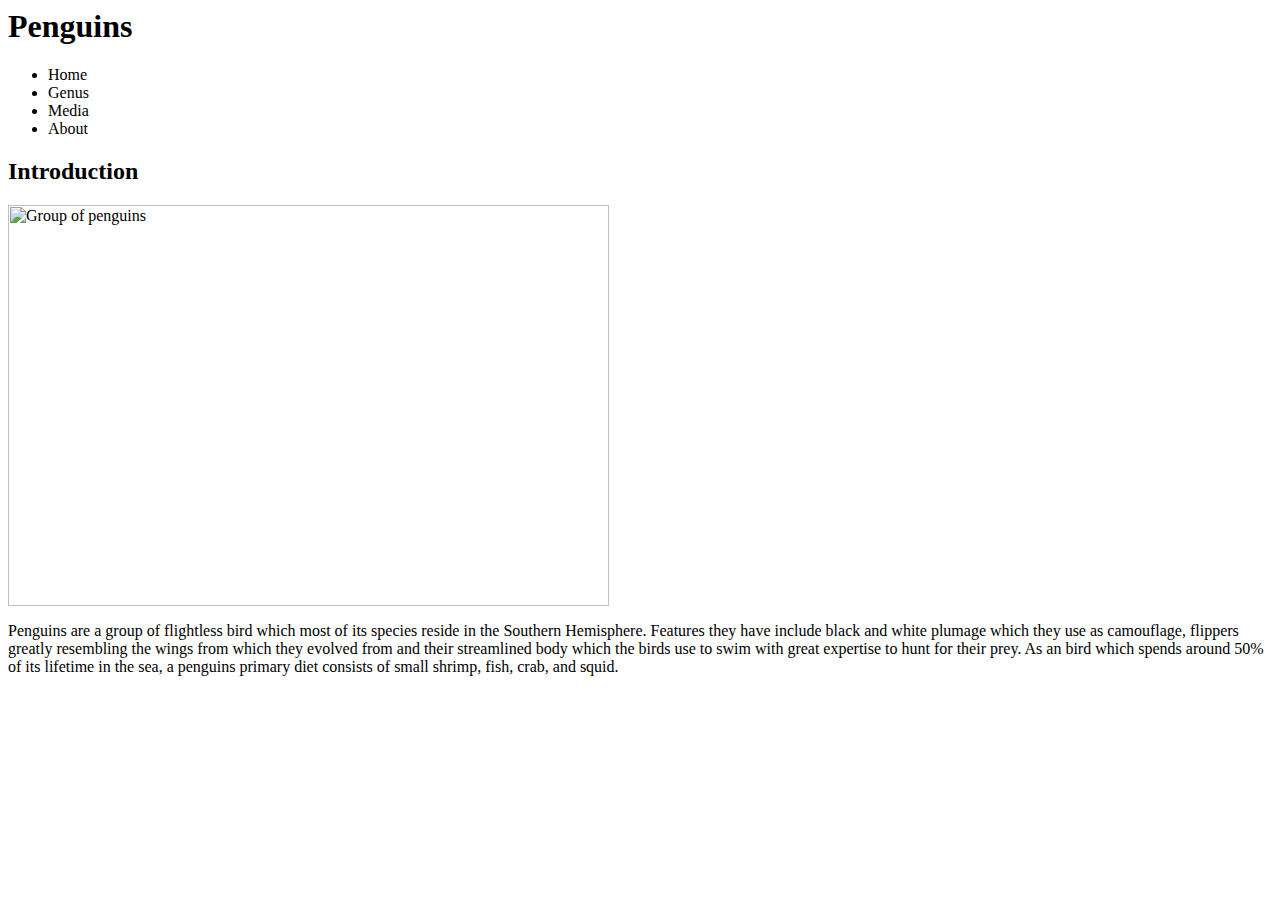
==== index.html @ 96d4585d "Added introductary section" ====
<html lang="en-GB">
<head>
	<title>Penguins</title>
</head>
<body>
	<div>
		<h1>Penguins</h1>
		<ul>
			<li>Home</li>
			<li>Genus</li>
			<li>Media</li>
			<li>About</li>
		</ul>
	</div>

	<div>
		<div>
			<h2>Introduction</h2>
			<!-- Photographer: https://unsplash.com/@miqul
				 Source: https://unsplash.com/photos/FNaaBysqZ1A
			-->
			<img src="https://images.unsplash.com/photo-1557911618-1f1cb35c0efb?ixlib=rb-1.2.1&ixid=eyJhcHBfaWQiOjEyMDd9&auto=format&fit=crop&w=750&q=80" alt="Group of penguins" width="601px" height="401px"/>
			<p>Penguins are a group of flightless bird which most of its species reside in the Southern Hemisphere. Features they have include black and white plumage which they use as camouflage, flippers greatly resembling the wings from which they evolved from and their streamlined body which the birds use to swim with great expertise to hunt for their prey. As an bird which spends around 50% of its lifetime in the sea, a penguins primary diet consists of small shrimp, fish, crab, and squid.</p>
		</div>
	</div>
</body>
</html>
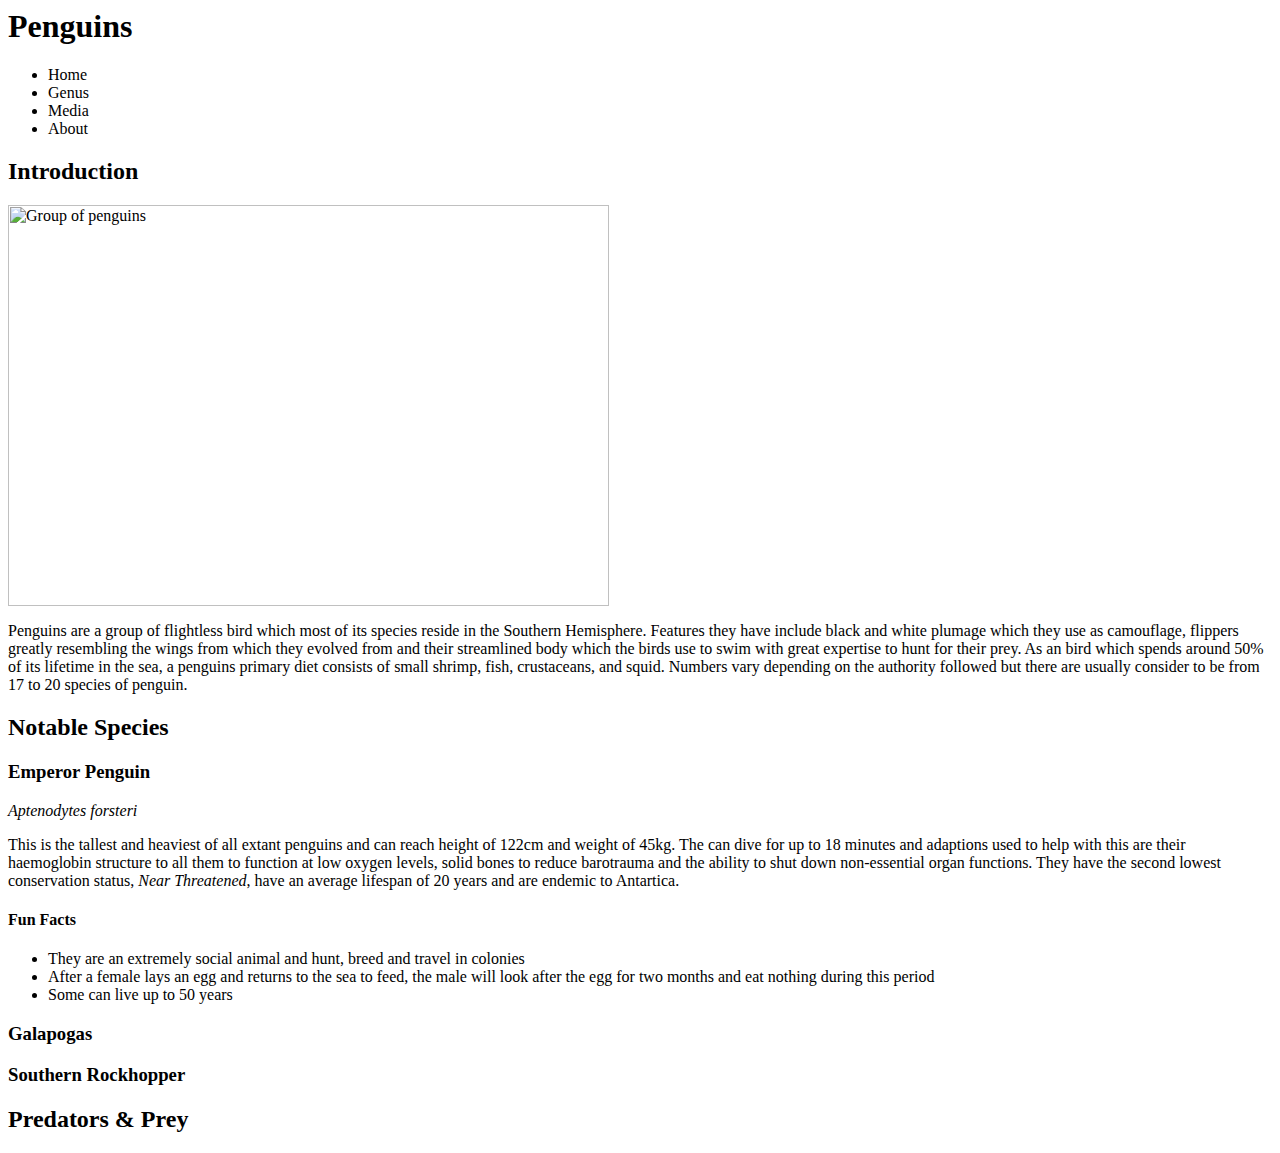
==== commit 6ff329cd: "Added emperor penguin details" ====
--- a/index.html
+++ b/index.html
@@ -20,7 +20,39 @@
 				 Source: https://unsplash.com/photos/FNaaBysqZ1A
 			-->
 			<img src="https://images.unsplash.com/photo-1557911618-1f1cb35c0efb?ixlib=rb-1.2.1&ixid=eyJhcHBfaWQiOjEyMDd9&auto=format&fit=crop&w=750&q=80" alt="Group of penguins" width="601px" height="401px"/>
-			<p>Penguins are a group of flightless bird which most of its species reside in the Southern Hemisphere. Features they have include black and white plumage which they use as camouflage, flippers greatly resembling the wings from which they evolved from and their streamlined body which the birds use to swim with great expertise to hunt for their prey. As an bird which spends around 50% of its lifetime in the sea, a penguins primary diet consists of small shrimp, fish, crab, and squid.</p>
+			<p>Penguins are a group of flightless bird which most of its species reside in the Southern Hemisphere. Features they have include black and white plumage which they use as camouflage, flippers greatly resembling the wings from which they evolved from and their streamlined body which the birds use to swim with great expertise to hunt for their prey. As an bird which spends around 50% of its lifetime in the sea, a penguins primary diet consists of small shrimp, fish, crustaceans, and squid. Numbers vary depending on the authority followed but there are usually consider to be from 17 to 20 species of penguin.</p>
+		</div>
+
+		<div>
+			<h2>Notable Species</h2>
+
+			<div>
+				<h3>Emperor Penguin</h3>
+				<p title="Without wings diver"><em>Aptenodytes forsteri</em></p>
+				<p>This is the tallest and heaviest of all extant penguins and can reach height of 122cm and weight of 45kg. The can dive for up to 18 minutes and adaptions used to help with this are their haemoglobin structure to all them to function at low oxygen levels, solid bones to reduce barotrauma and the ability to shut down non-essential organ functions. They have the second lowest conservation status, <em>Near Threatened</em>, have an average lifespan of 20 years and are endemic to Antartica.</p>
+
+				<div>
+					<h4>Fun Facts</h4>
+
+					<ul>
+						<li>They are an extremely social animal and hunt, breed and travel in colonies</li>
+						<li>After a female lays an egg and returns to the sea to feed, the male will look after the egg for two months and eat nothing during this period</li>
+						<li>Some can live up to 50 years</li>
+					</ul>
+				</div>
+			</div>
+
+			<div>
+				<h3>Galapogas</h3>
+			</div>
+
+			<div>
+				<h3>Southern Rockhopper</h3>
+			</div>
+		</div>
+
+		<div>
+			<h2>Predators & Prey</h2>
 		</div>
 	</div>
 </body>
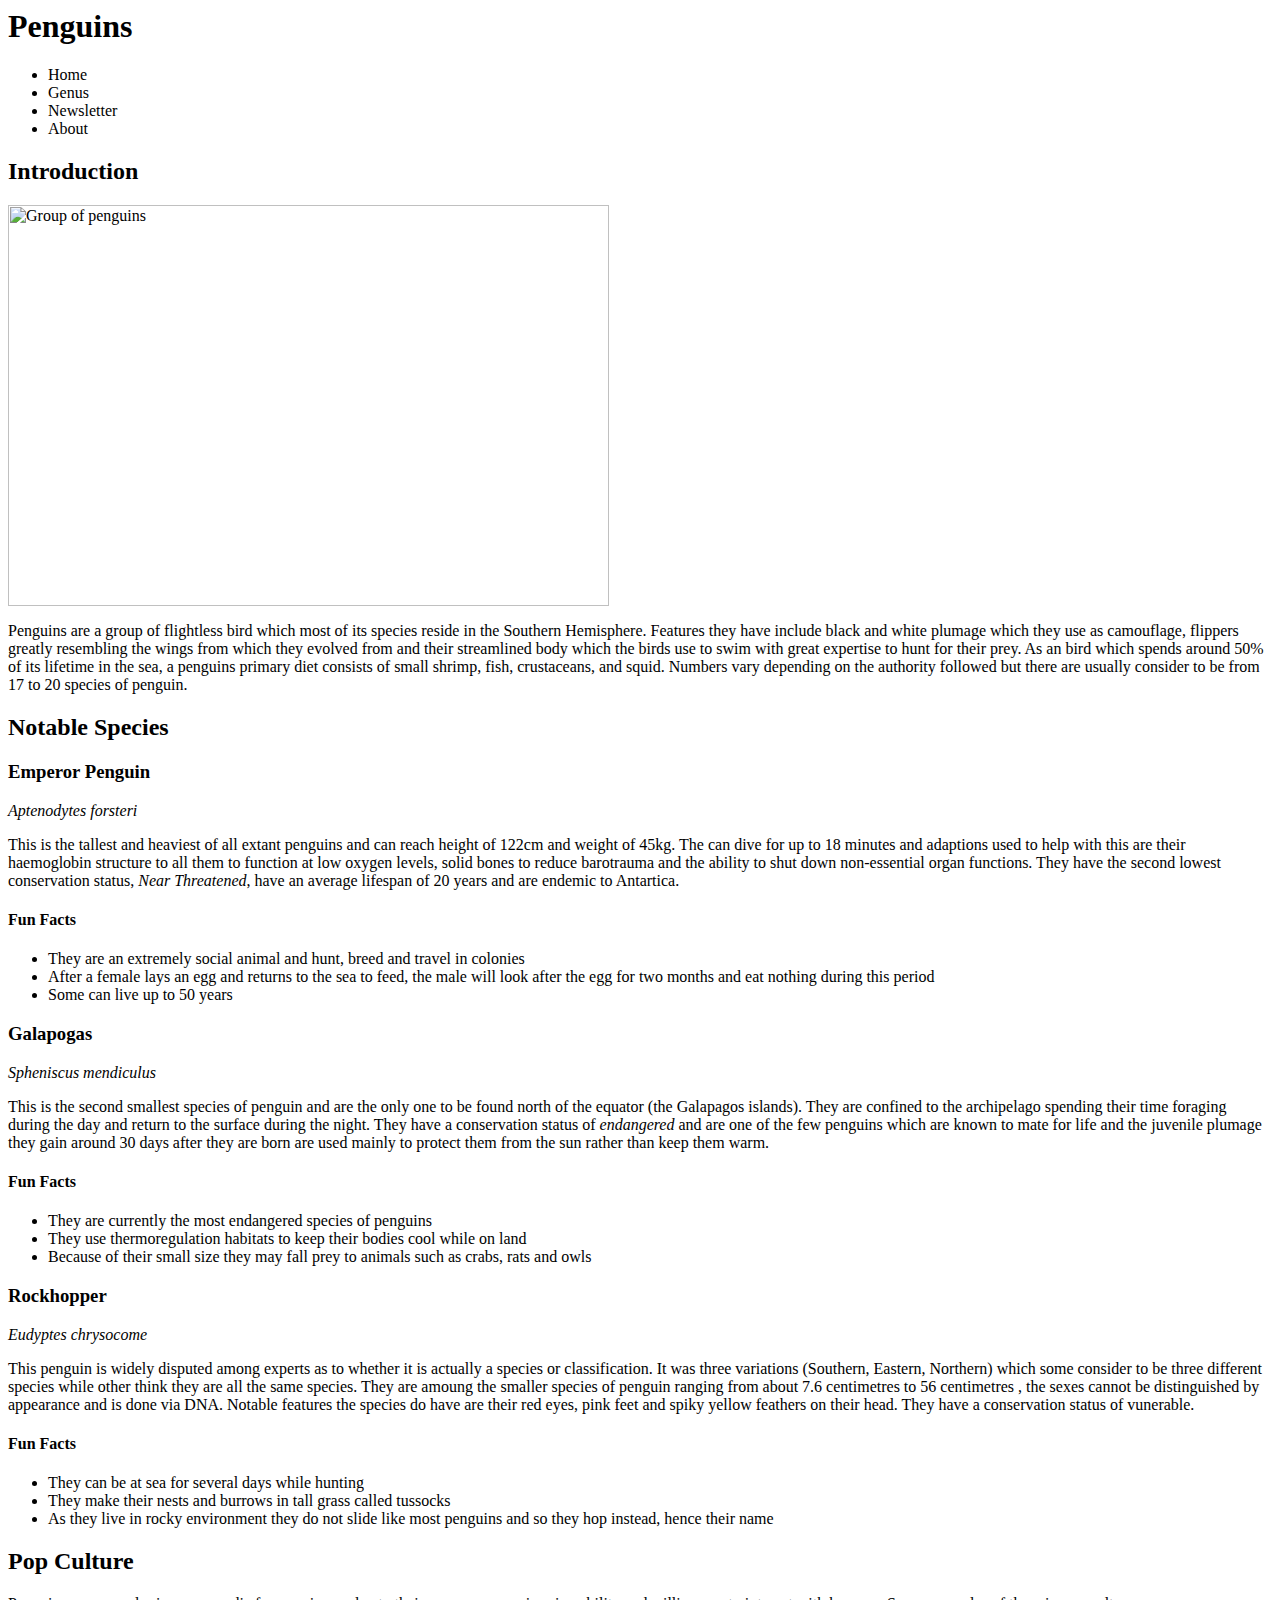
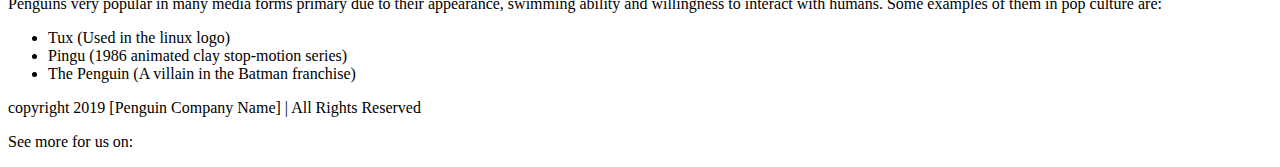
==== commit bc1c04a1: "Added a footer" ====
--- a/index.html
+++ b/index.html
@@ -8,7 +8,7 @@
 		<ul>
 			<li>Home</li>
 			<li>Genus</li>
-			<li>Media</li>
+			<li>Newsletter</li>
 			<li>About</li>
 		</ul>
 	</div>
@@ -28,7 +28,7 @@
 
 			<div>
 				<h3>Emperor Penguin</h3>
-				<p title="Without wings diver"><em>Aptenodytes forsteri</em></p>
+				<p title="Without wings diver" lang="la"><em>Aptenodytes forsteri</em></p>
 				<p>This is the tallest and heaviest of all extant penguins and can reach height of 122cm and weight of 45kg. The can dive for up to 18 minutes and adaptions used to help with this are their haemoglobin structure to all them to function at low oxygen levels, solid bones to reduce barotrauma and the ability to shut down non-essential organ functions. They have the second lowest conservation status, <em>Near Threatened</em>, have an average lifespan of 20 years and are endemic to Antartica.</p>
 
 				<div>
@@ -44,16 +44,53 @@
 
 			<div>
 				<h3>Galapogas</h3>
+				<p title="???" lang="la"><em>Spheniscus mendiculus</em></p>
+				<p>This is the second smallest species of penguin and are the only one to be found north of the equator (the Galapagos islands). They are confined to the archipelago spending their time foraging during the day and return to the surface during the night. They have a conservation status of <em>endangered</em> and are one of the few penguins which are known to mate for life and the juvenile plumage they gain around 30 days after they are born are used mainly to protect them from the sun rather than keep them warm.</p>
+
+				<div>
+					<h4>Fun Facts</h4>
+
+					<ul>
+						<li>They are currently the most endangered species of penguins</li>
+						<li>They use thermoregulation habitats to keep their bodies cool while on land</li>
+						<li>Because of their small size they may fall prey to animals such as crabs, rats and owls</li>
+					</ul>
+				</div>
 			</div>
 
 			<div>
-				<h3>Southern Rockhopper</h3>
+				<h3>Rockhopper</h3>
+				<p title="???" lang="la"><em>Eudyptes chrysocome</em></p>
+				<p>This penguin is widely disputed among experts as to whether it is actually a species or classification. It was three variations (Southern, Eastern, Northern) which some consider to be three different species while other think they are all the same species. They are amoung the smaller species of penguin ranging from about 7.6 centimetres to 56 centimetres , the sexes cannot be distinguished by appearance and is done via DNA. Notable features the species do have are their red eyes, pink feet and spiky yellow feathers on their head. They have a conservation status of vunerable.</p>
+
+				<div>
+					<h4>Fun Facts</h4>
+
+					<ul>
+						<li>They can be at sea for several days while hunting</li>
+						<li>They make their nests and burrows in tall grass called tussocks</li>
+						<li>As they live in rocky environment they do not slide like most penguins and so they hop instead, hence their name</li>
+					</ul>
+				</div>
 			</div>
 		</div>
 
 		<div>
-			<h2>Predators & Prey</h2>
+			<h2>Pop Culture</h2>
+
+			<p>Penguins very popular in many media forms primary due to their appearance, swimming ability and willingness to interact with humans. Some examples of them in pop culture are:</p>
+
+			<ul>
+				<li>Tux (Used in the linux logo)</li>
+				<li>Pingu (1986 animated clay stop-motion series)</li>
+				<li>The Penguin (A villain in the Batman franchise)</li>
+			</ul>
 		</div>
+	</div>
+
+	<div>
+		<p>copyright 2019 [Penguin Company Name] | All Rights Reserved</p>
+		<p>See more for us on: <!-- TODO --> </p>
 	</div>
 </body>
 </html>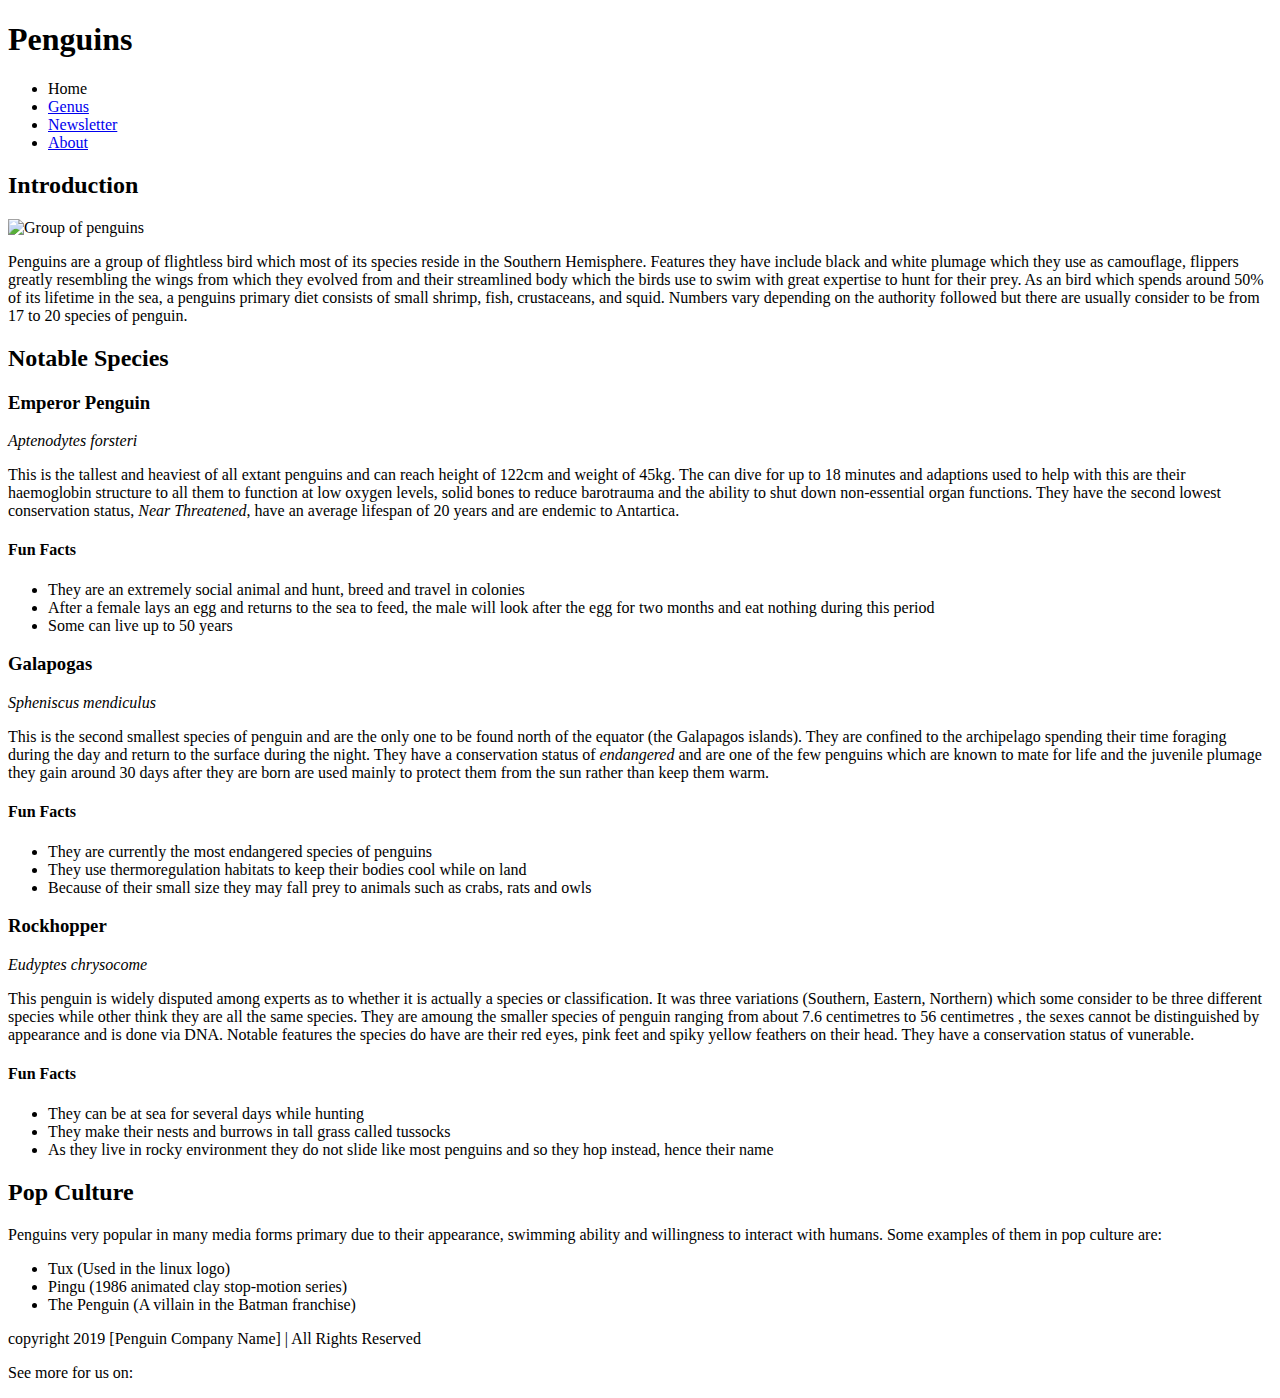
==== commit 4971bee7: "Added navigation tag" ====
--- a/index.html
+++ b/index.html
@@ -1,96 +1,99 @@
+<!DOCTYPE HTML>
 <html lang="en-GB">
 <head>
 	<title>Penguins</title>
 </head>
 <body>
-	<div>
-		<h1>Penguins</h1>
-		<ul>
-			<li>Home</li>
-			<li>Genus</li>
-			<li>Newsletter</li>
-			<li>About</li>
-		</ul>
-	</div>
+	<header id="header">
+		<h1 class="heading">Penguins</h1>
+		<nav>
+			<ul id="navigation">
+				<li class="navigation-item">Home</li>
+				<li class="navigation-item"><a href="./genus/genus.html">Genus</a></li>
+				<li class="navigation-item"><a href="./newsletter/newsletter.html">Newsletter</a></li>
+				<li class="navigation-item"><a href="./about/about.html">About</a></li>
+			</ul>
+		</nav>
+	</header>
 
-	<div>
-		<div>
-			<h2>Introduction</h2>
+	<main id="main">
+		<section id="introduction">
+			<h2 id="introduction-heading" class="heading">Introduction</h2>
 			<!-- Photographer: https://unsplash.com/@miqul
 				 Source: https://unsplash.com/photos/FNaaBysqZ1A
 			-->
-			<img src="https://images.unsplash.com/photo-1557911618-1f1cb35c0efb?ixlib=rb-1.2.1&ixid=eyJhcHBfaWQiOjEyMDd9&auto=format&fit=crop&w=750&q=80" alt="Group of penguins" width="601px" height="401px"/>
-			<p>Penguins are a group of flightless bird which most of its species reside in the Southern Hemisphere. Features they have include black and white plumage which they use as camouflage, flippers greatly resembling the wings from which they evolved from and their streamlined body which the birds use to swim with great expertise to hunt for their prey. As an bird which spends around 50% of its lifetime in the sea, a penguins primary diet consists of small shrimp, fish, crustaceans, and squid. Numbers vary depending on the authority followed but there are usually consider to be from 17 to 20 species of penguin.</p>
-		</div>
+			<img id="main-image" src="https://images.unsplash.com/photo-1557911618-1f1cb35c0efb?ixlib=rb-1.2.1&ixid=eyJhcHBfaWQiOjEyMDd9&auto=format&fit=crop&w=750&q=80" alt="Group of penguins" width="601px" height="401px"/>
+			<p id="introduction-text">Penguins are a group of flightless bird which most of its species reside in the Southern Hemisphere. Features they have include black and white plumage which they use as camouflage, flippers greatly resembling the wings from which they evolved from and their streamlined body which the birds use to swim with great expertise to hunt for their prey. As an bird which spends around 50% of its lifetime in the sea, a penguins primary diet consists of small shrimp, fish, crustaceans, and squid. Numbers vary depending on the authority followed but there are usually consider to be from 17 to 20 species of penguin.</p>
+		</section>
 
-		<div>
-			<h2>Notable Species</h2>
+		<section id="species">
+			<h2 class="heading">Notable Species</h2>
 
-			<div>
-				<h3>Emperor Penguin</h3>
-				<p title="Without wings diver" lang="la"><em>Aptenodytes forsteri</em></p>
-				<p>This is the tallest and heaviest of all extant penguins and can reach height of 122cm and weight of 45kg. The can dive for up to 18 minutes and adaptions used to help with this are their haemoglobin structure to all them to function at low oxygen levels, solid bones to reduce barotrauma and the ability to shut down non-essential organ functions. They have the second lowest conservation status, <em>Near Threatened</em>, have an average lifespan of 20 years and are endemic to Antartica.</p>
+			<article id="emperor" class="species">
+				<h3 class="heading">Emperor Penguin</h3>
+				<p class="species-latin" title="Without wings diver" lang="la"><em>Aptenodytes forsteri</em></p>
+				<p class="species-details">This is the tallest and heaviest of all extant penguins and can reach height of 122cm and weight of 45kg. The can dive for up to 18 minutes and adaptions used to help with this are their haemoglobin structure to all them to function at low oxygen levels, solid bones to reduce barotrauma and the ability to shut down non-essential organ functions. They have the second lowest conservation status, <em>Near Threatened</em>, have an average lifespan of 20 years and are endemic to Antartica.</p>
 
-				<div>
-					<h4>Fun Facts</h4>
+				<section class="facts">
+					<h4 class="heading">Fun Facts</h4>
 
-					<ul>
-						<li>They are an extremely social animal and hunt, breed and travel in colonies</li>
-						<li>After a female lays an egg and returns to the sea to feed, the male will look after the egg for two months and eat nothing during this period</li>
-						<li>Some can live up to 50 years</li>
+					<ul class="fact-list">
+						<li class="fact">They are an extremely social animal and hunt, breed and travel in colonies</li>
+						<li class="fact">After a female lays an egg and returns to the sea to feed, the male will look after the egg for two months and eat nothing during this period</li>
+						<li class="fact">Some can live up to 50 years</li>
 					</ul>
-				</div>
-			</div>
+				</section>
+			</article>
 
-			<div>
-				<h3>Galapogas</h3>
-				<p title="???" lang="la"><em>Spheniscus mendiculus</em></p>
-				<p>This is the second smallest species of penguin and are the only one to be found north of the equator (the Galapagos islands). They are confined to the archipelago spending their time foraging during the day and return to the surface during the night. They have a conservation status of <em>endangered</em> and are one of the few penguins which are known to mate for life and the juvenile plumage they gain around 30 days after they are born are used mainly to protect them from the sun rather than keep them warm.</p>
+			<article id="galapogas" class="species">
+				<h3 class="heading">Galapogas</h3>
+				<p class="species-latin" title="???" lang="la"><em>Spheniscus mendiculus</em></p>
+				<p class="species-details">This is the second smallest species of penguin and are the only one to be found north of the equator (the Galapagos islands). They are confined to the archipelago spending their time foraging during the day and return to the surface during the night. They have a conservation status of <em>endangered</em> and are one of the few penguins which are known to mate for life and the juvenile plumage they gain around 30 days after they are born are used mainly to protect them from the sun rather than keep them warm.</p>
 
-				<div>
-					<h4>Fun Facts</h4>
+				<section class="facts">
+					<h4 class="heading">Fun Facts</h4>
 
-					<ul>
-						<li>They are currently the most endangered species of penguins</li>
-						<li>They use thermoregulation habitats to keep their bodies cool while on land</li>
-						<li>Because of their small size they may fall prey to animals such as crabs, rats and owls</li>
+					<ul class="fact-list">
+						<li class="fact">They are currently the most endangered species of penguins</li>
+						<li class="fact">They use thermoregulation habitats to keep their bodies cool while on land</li>
+						<li class="fact">Because of their small size they may fall prey to animals such as crabs, rats and owls</li>
 					</ul>
-				</div>
-			</div>
+				</section>
+			</article>
 
-			<div>
-				<h3>Rockhopper</h3>
-				<p title="???" lang="la"><em>Eudyptes chrysocome</em></p>
-				<p>This penguin is widely disputed among experts as to whether it is actually a species or classification. It was three variations (Southern, Eastern, Northern) which some consider to be three different species while other think they are all the same species. They are amoung the smaller species of penguin ranging from about 7.6 centimetres to 56 centimetres , the sexes cannot be distinguished by appearance and is done via DNA. Notable features the species do have are their red eyes, pink feet and spiky yellow feathers on their head. They have a conservation status of vunerable.</p>
+			<article id="rockhopper" class="species">
+				<h3 class="heading">Rockhopper</h3>
+				<p class="species-latin" title="???" lang="la"><em>Eudyptes chrysocome</em></p>
+				<p class="species-details">This penguin is widely disputed among experts as to whether it is actually a species or classification. It was three variations (Southern, Eastern, Northern) which some consider to be three different species while other think they are all the same species. They are amoung the smaller species of penguin ranging from about 7.6 centimetres to 56 centimetres , the sexes cannot be distinguished by appearance and is done via DNA. Notable features the species do have are their red eyes, pink feet and spiky yellow feathers on their head. They have a conservation status of vunerable.</p>
 
-				<div>
-					<h4>Fun Facts</h4>
+				<section class="facts">
+					<h4 class="heading">Fun Facts</h4>
 
-					<ul>
-						<li>They can be at sea for several days while hunting</li>
-						<li>They make their nests and burrows in tall grass called tussocks</li>
-						<li>As they live in rocky environment they do not slide like most penguins and so they hop instead, hence their name</li>
+					<ul class="fact-list">
+						<li class="fact">They can be at sea for several days while hunting</li>
+						<li class="fact">They make their nests and burrows in tall grass called tussocks</li>
+						<li class="fact">As they live in rocky environment they do not slide like most penguins and so they hop instead, hence their name</li>
 					</ul>
-				</div>
-			</div>
-		</div>
+				</section>
+			</article>
+		</section>
 
-		<div>
-			<h2>Pop Culture</h2>
+		<article id="pop">
+			<h2 class="heading">Pop Culture</h2>
 
-			<p>Penguins very popular in many media forms primary due to their appearance, swimming ability and willingness to interact with humans. Some examples of them in pop culture are:</p>
+			<p id="pop-text">Penguins very popular in many media forms primary due to their appearance, swimming ability and willingness to interact with humans. Some examples of them in pop culture are:</p>
 
-			<ul>
-				<li>Tux (Used in the linux logo)</li>
-				<li>Pingu (1986 animated clay stop-motion series)</li>
-				<li>The Penguin (A villain in the Batman franchise)</li>
+			<ul id="pop-list">
+				<li class="pop-item">Tux (Used in the linux logo)</li>
+				<li class="pop-item">Pingu (1986 animated clay stop-motion series)</li>
+				<li class="pop-item">The Penguin (A villain in the Batman franchise)</li>
 			</ul>
-		</div>
-	</div>
+		</article>
+	</main>
 
-	<div>
-		<p>copyright 2019 [Penguin Company Name] | All Rights Reserved</p>
-		<p>See more for us on: <!-- TODO --> </p>
-	</div>
+	<footer id="footer">
+		<p id="copyright">copyright 2019 [Penguin Company Name] | All Rights Reserved</p>
+		<p id="more">See more for us on: <!-- TODO --> </p>
+	</footer>
 </body>
 </html>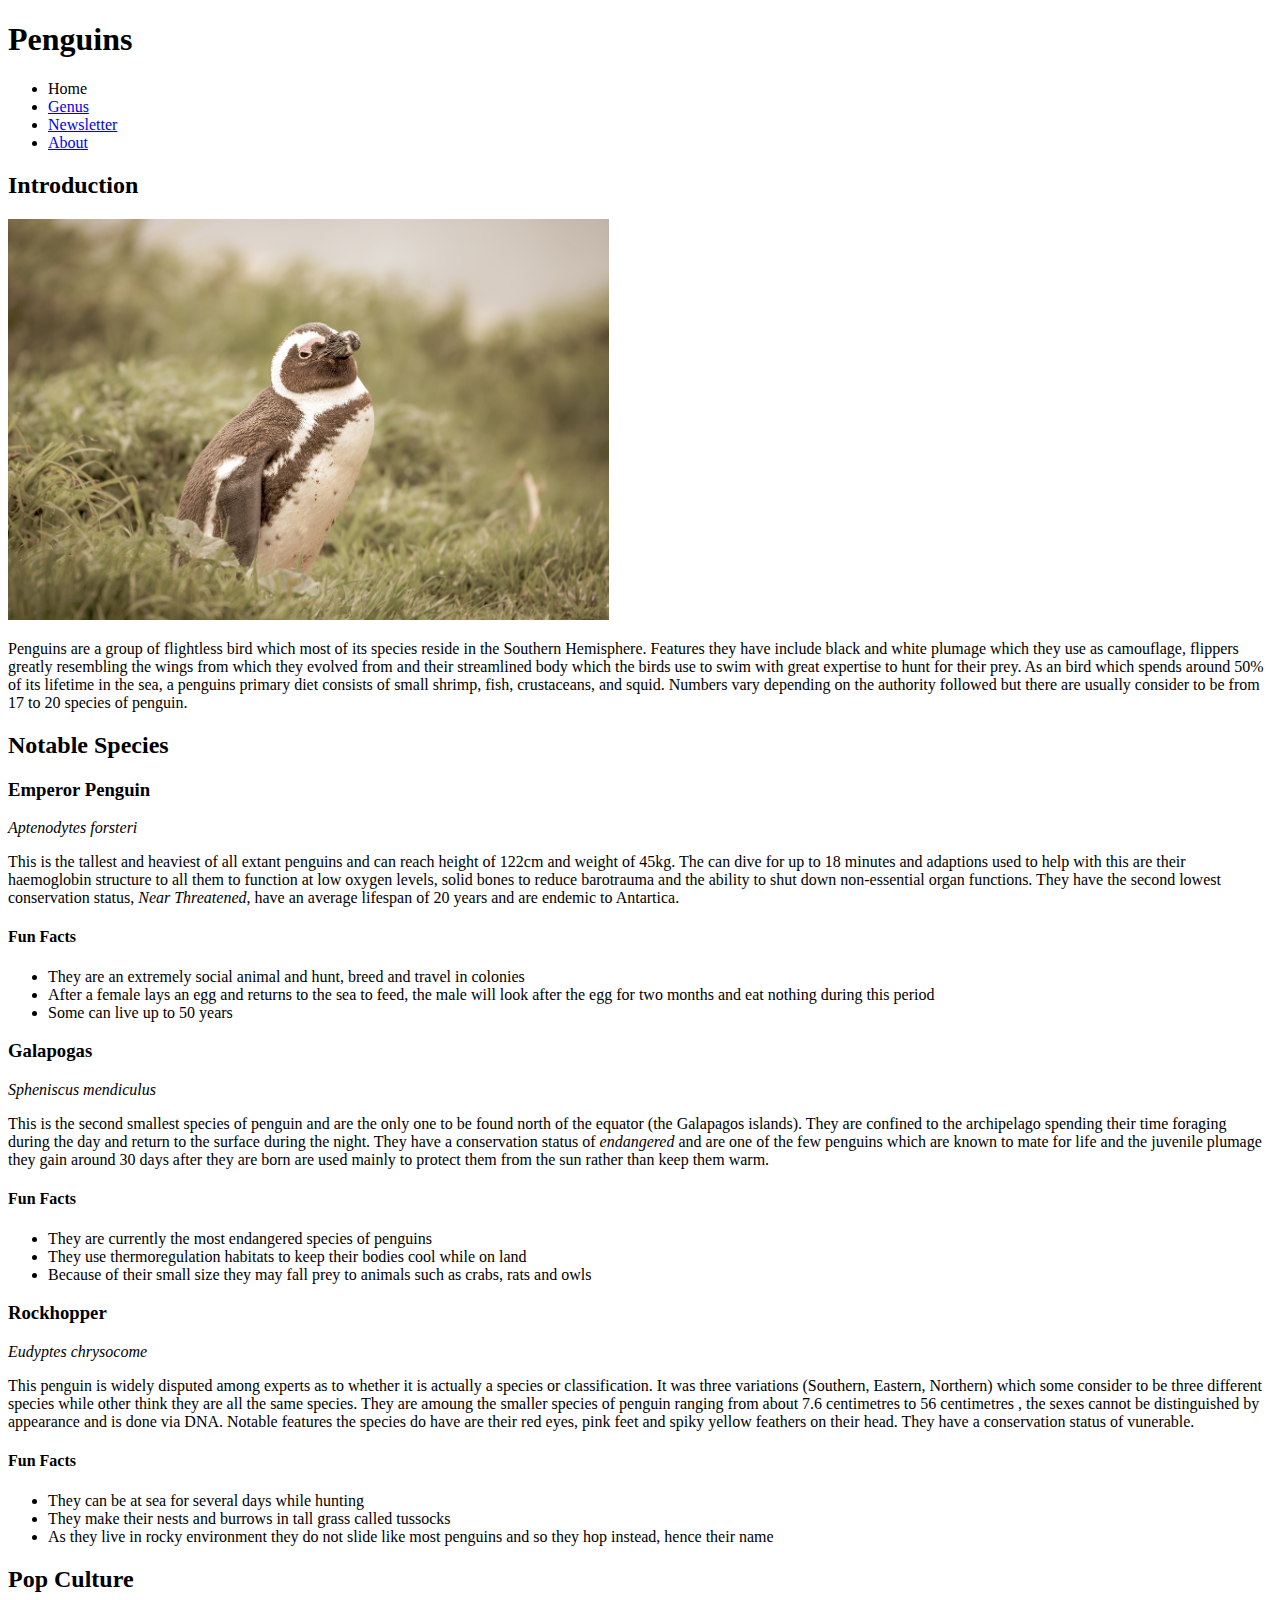
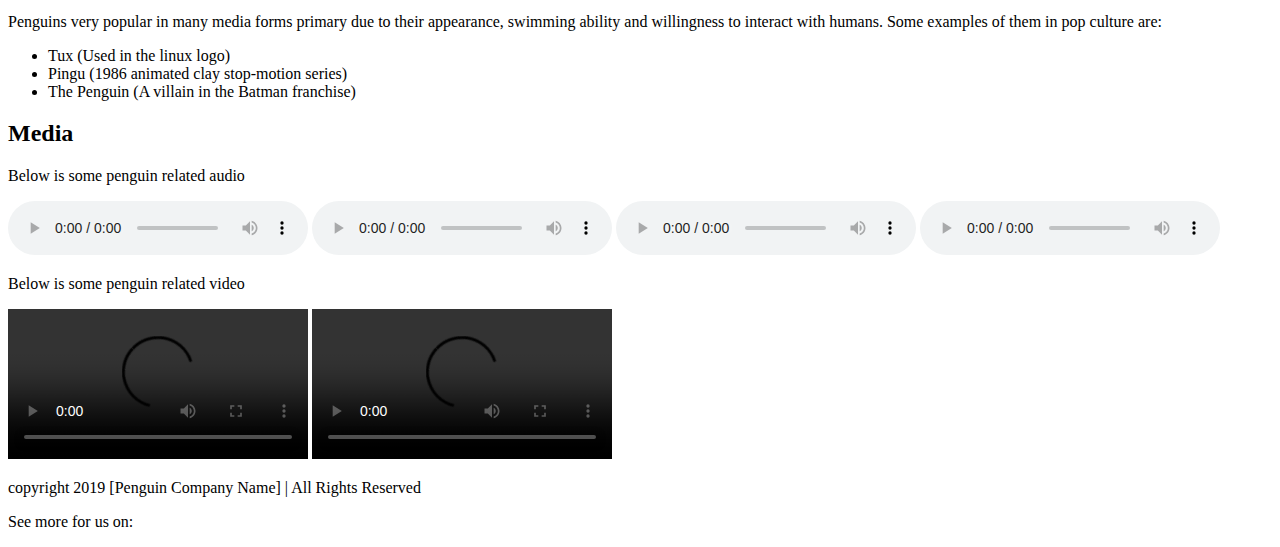
==== commit bc1f7904: "Added relative main image and tab icon" ====
--- a/index.html
+++ b/index.html
@@ -1,7 +1,14 @@
 <!DOCTYPE HTML>
-<html lang="en-GB">
+<html lang="en-GB" dir="ltr">
 <head>
+	<meta charset="UTF-8" />
+	<meta name="author" content="Lyndon Panton" />
+	<meta name="description" content="Information about penguins" />
+	<meta name="robots" content="index, follow, archive" />
+	<meta name="viewport" content="width=device-width, initial-scale=1.0" />
 	<title>Penguins</title>
+	<!-- Source: wikipedia -->
+	<link rel="icon" type="image/x-icon" href="./img/favicon.ico" />
 </head>
 <body>
 	<header id="header">
@@ -19,10 +26,9 @@
 	<main id="main">
 		<section id="introduction">
 			<h2 id="introduction-heading" class="heading">Introduction</h2>
-			<!-- Photographer: https://unsplash.com/@miqul
-				 Source: https://unsplash.com/photos/FNaaBysqZ1A
+			<!-- Source: https://pixabay.com/photos/penguin-grass-sunny-water-bird-4025777/
 			-->
-			<img id="main-image" src="https://images.unsplash.com/photo-1557911618-1f1cb35c0efb?ixlib=rb-1.2.1&ixid=eyJhcHBfaWQiOjEyMDd9&auto=format&fit=crop&w=750&q=80" alt="Group of penguins" width="601px" height="401px"/>
+			<img id="main-image" src="./img/grass_chick.jpg" alt="Penguin chick in grass" width="601px" height="401px"/>
 			<p id="introduction-text">Penguins are a group of flightless bird which most of its species reside in the Southern Hemisphere. Features they have include black and white plumage which they use as camouflage, flippers greatly resembling the wings from which they evolved from and their streamlined body which the birds use to swim with great expertise to hunt for their prey. As an bird which spends around 50% of its lifetime in the sea, a penguins primary diet consists of small shrimp, fish, crustaceans, and squid. Numbers vary depending on the authority followed but there are usually consider to be from 17 to 20 species of penguin.</p>
 		</section>
 
@@ -89,6 +95,46 @@
 				<li class="pop-item">The Penguin (A villain in the Batman franchise)</li>
 			</ul>
 		</article>
+
+		<section id="media">
+			<h2 class="heading">Media</h2>
+			<article id="media-audio">
+				<p id="media-audio-text" class="media-text">Below is some penguin related audio</p>
+				<!-- audio source: http://www.antarctica.gov.au/about-antarctica/sounds-images/sounds -->
+				<!-- audio copyright: http://www.antarctica.gov.au/about-us/copyright -->
+				<audio controls>
+					<source src="./audio/adelie_squabbling.mp3" />
+					audio element not supported
+				</audio>
+				<audio controls>
+					<source src="./audio/emperor_calls.mp3" />
+					audio element not supported
+				</audio>
+				<audio controls>
+					<source src="./audio/emperor_sneeze.mp3" />
+					audio element not supported
+				</audio>
+				<audio controls>
+					<source src="./audio/king_calls.mp3" />
+					audio element not supported
+				</audio>
+			</article>
+			<article id="media-video">
+				<p id="media-video-text" class="media-text">Below is some penguin related video</p>
+
+				<!-- video source: https://www.pexels.com/video/penguins-at-the-zoo-1528489/ -->
+				<video controls>
+					<source src="./video/swimming.mp4" />
+					video element not supported
+				</video>
+
+				<!-- video source: https://www.pexels.com/video/penguin-underwater-1674470/ -->
+				<video controls>
+					<source src="./video/beach.mp4" />
+					video element not supported
+				</video>
+			</article>
+		</section>
 	</main>
 
 	<footer id="footer">
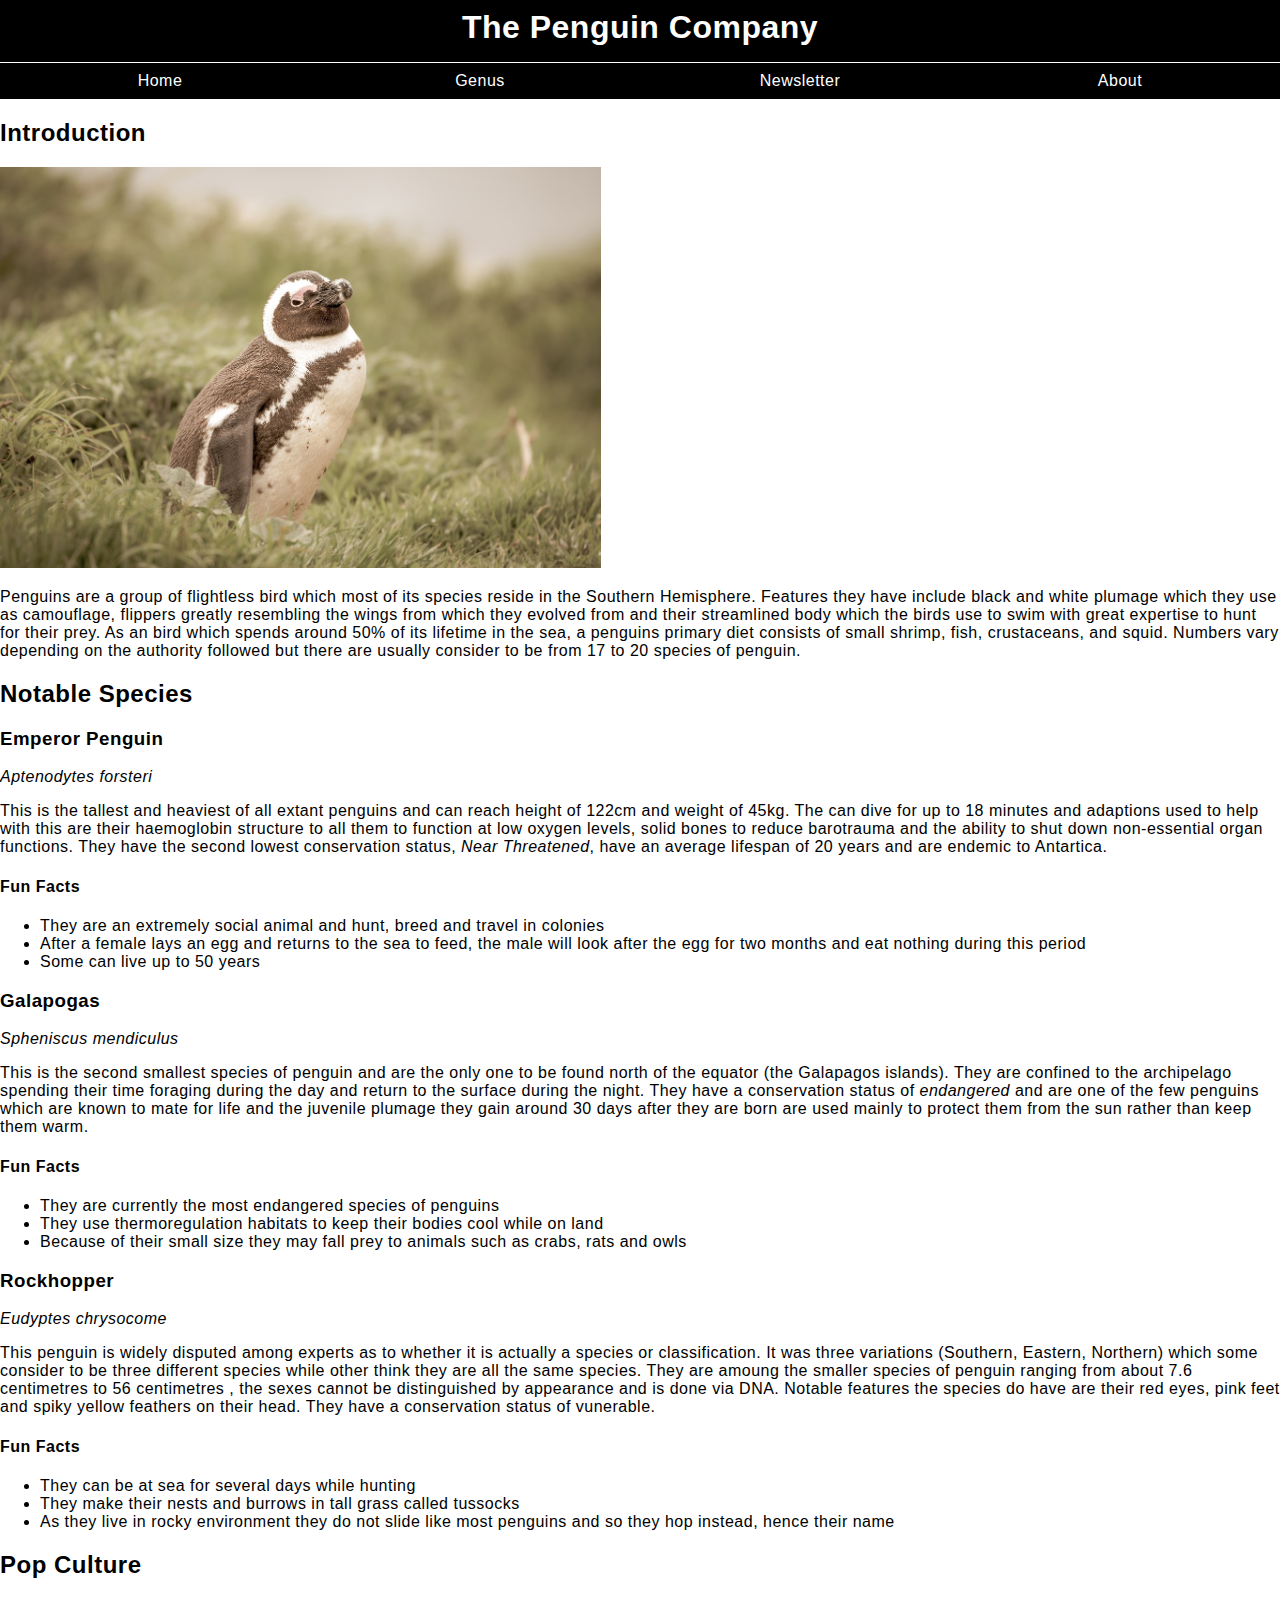
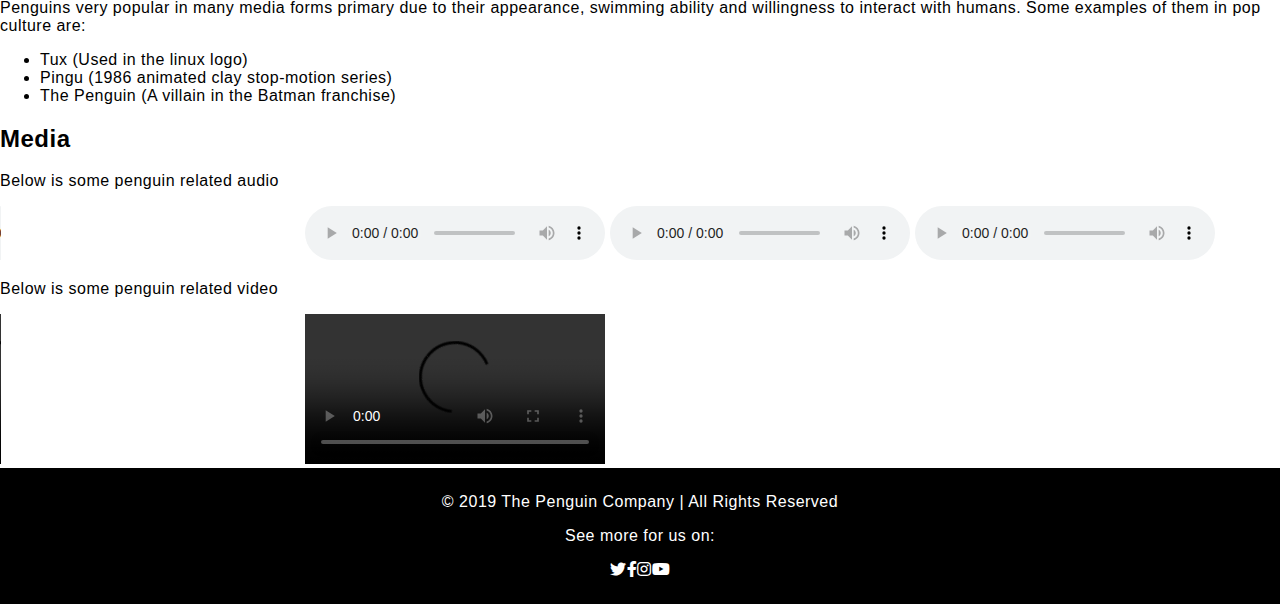
==== commit 452c976b: "Added fotn awesome icons" ====
--- a/index.html
+++ b/index.html
@@ -6,13 +6,15 @@
 	<meta name="description" content="Information about penguins" />
 	<meta name="robots" content="index, follow, archive" />
 	<meta name="viewport" content="width=device-width, initial-scale=1.0" />
-	<title>Penguins</title>
+	<title>The Penguin Company</title>
 	<!-- Source: wikipedia -->
+	<link rel="stylesheet" type="text/css" href="https://cdnjs.cloudflare.com/ajax/libs/font-awesome/5.9.0/css/all.min.css" />
 	<link rel="icon" type="image/x-icon" href="./img/favicon.ico" />
+	<link rel="stylesheet" type="text/css" href="./main.css" />
 </head>
 <body>
 	<header id="header">
-		<h1 class="heading">Penguins</h1>
+		<h1 class="heading">The Penguin Company</h1>
 		<nav>
 			<ul id="navigation">
 				<li class="navigation-item">Home</li>
@@ -138,8 +140,9 @@
 	</main>
 
 	<footer id="footer">
-		<p id="copyright">copyright 2019 [Penguin Company Name] | All Rights Reserved</p>
-		<p id="more">See more for us on: <!-- TODO --> </p>
+		<p id="copyright">&#169; 2019 The Penguin Company | All Rights Reserved</p>
+		<p id="see">See more for us on:</p>
+		<p id="more"><i class="more-icon fab fa-twitter"></i><i class="more-icon fab fa-facebook-f"></i><i class="more-icon fab fa-instagram"></i><i class="more-icon fab fa-youtube"></i></p>
 	</footer>
 </body>
 </html>--- a/main.css
+++ b/main.css
@@ -0,0 +1,69 @@
+@charset "UTF-8";
+
+/* General */
+body, html {
+	margin: 0;
+	width: 100%;
+	height: 100%;
+	padding: 0;
+	letter-spacing: 0.5px;
+	font-family: "Century Gothic", CenturyGothic, AppleGothic, sans-serif;
+	font-size: 16px;
+	background-color: #FFFFFF;
+	color: #000000;
+}
+
+/* Header */
+h1 {
+	margin: 0;
+	padding-top: 1vh;
+}
+
+header {
+	background-color: black;
+	text-align: center;
+	color: #FFFFFF;
+}
+
+#navigation {
+	display: flex;
+	flex-direction: row;
+	justify-content: space-around;
+
+	border-top: 1px #FFFFFF solid;
+	padding: 0;
+}
+
+#navigation a {
+	text-decoration: none;
+	color: #FFFFFF;
+}
+
+#navigation > li {
+	flex-basis: 25%;
+
+	min-height: 100%;
+	list-style-type: none;
+	padding: 1vh 0;
+
+	transition: background-color 0.5s linear;
+}
+
+#navigation > li:hover {
+	background-color: #FFFFFF;
+	color: #000000;
+}
+
+#navigation > li:hover a {
+	color: #000000;
+}
+
+/* Main */
+
+/* Footer */
+footer {
+	padding: 1vh 0;
+	background-color: #000000;
+	text-align: center;
+	color: #FFFFFF;
+}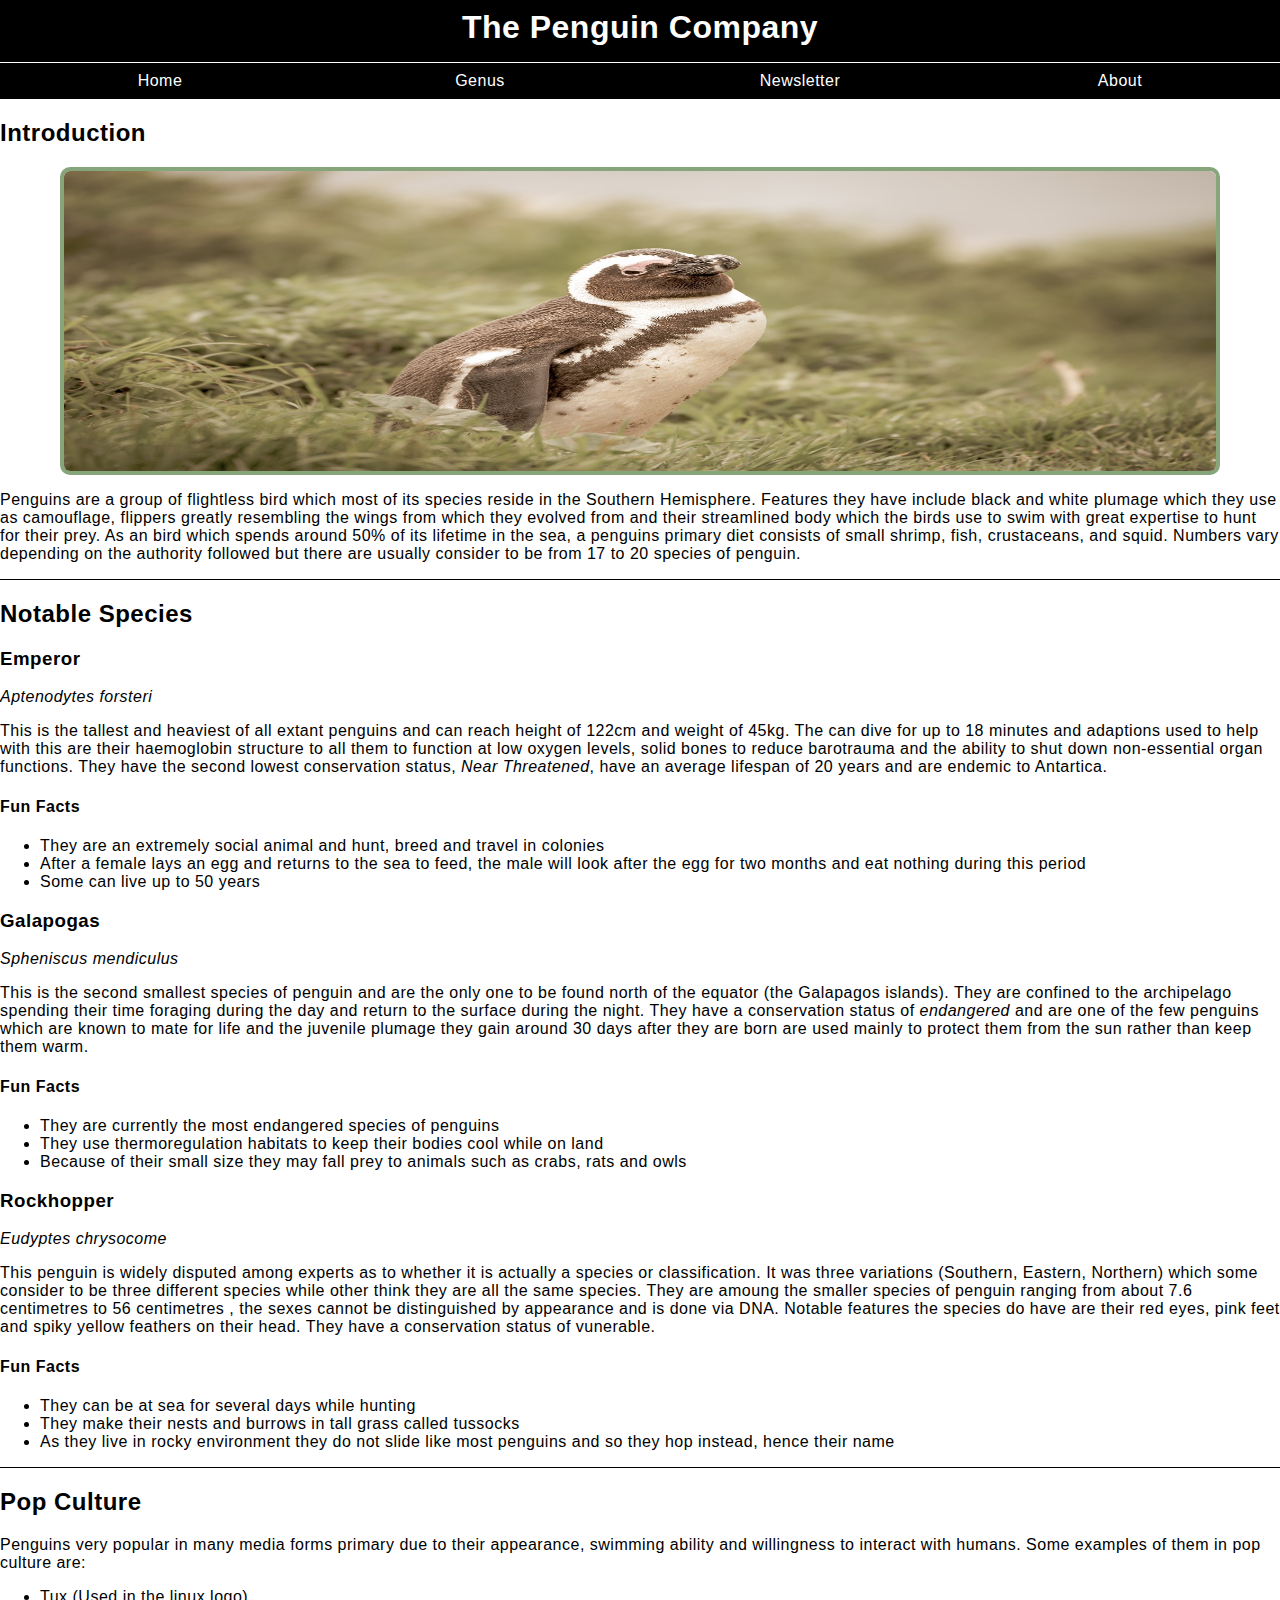
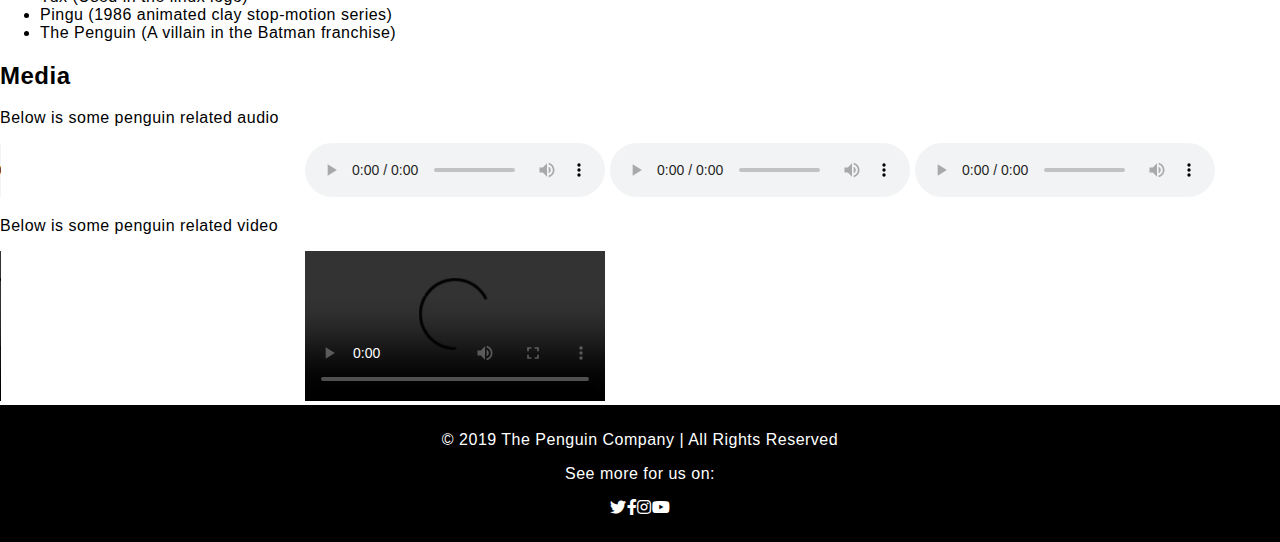
==== commit 62e4883d: "Removed text" ====
--- a/index.html
+++ b/index.html
@@ -7,10 +7,11 @@
 	<meta name="robots" content="index, follow, archive" />
 	<meta name="viewport" content="width=device-width, initial-scale=1.0" />
 	<title>The Penguin Company</title>
+	<link rel="stylesheet" type="text/css" href="https://cdnjs.cloudflare.com/ajax/libs/font-awesome/5.9.0/css/all.min.css" />
 	<!-- Source: wikipedia -->
-	<link rel="stylesheet" type="text/css" href="https://cdnjs.cloudflare.com/ajax/libs/font-awesome/5.9.0/css/all.min.css" />
 	<link rel="icon" type="image/x-icon" href="./img/favicon.ico" />
 	<link rel="stylesheet" type="text/css" href="./main.css" />
+	<link rel="stylesheet" type="text/css" href="./styles.css" />
 </head>
 <body>
 	<header id="header">
@@ -26,7 +27,7 @@
 	</header>
 
 	<main id="main">
-		<section id="introduction">
+		<section id="introduction" class="main-section">
 			<h2 id="introduction-heading" class="heading">Introduction</h2>
 			<!-- Source: https://pixabay.com/photos/penguin-grass-sunny-water-bird-4025777/
 			-->
@@ -34,11 +35,11 @@
 			<p id="introduction-text">Penguins are a group of flightless bird which most of its species reside in the Southern Hemisphere. Features they have include black and white plumage which they use as camouflage, flippers greatly resembling the wings from which they evolved from and their streamlined body which the birds use to swim with great expertise to hunt for their prey. As an bird which spends around 50% of its lifetime in the sea, a penguins primary diet consists of small shrimp, fish, crustaceans, and squid. Numbers vary depending on the authority followed but there are usually consider to be from 17 to 20 species of penguin.</p>
 		</section>
 
-		<section id="species">
+		<section id="species" class="main-section">
 			<h2 class="heading">Notable Species</h2>
 
 			<article id="emperor" class="species">
-				<h3 class="heading">Emperor Penguin</h3>
+				<h3 class="heading">Emperor</h3>
 				<p class="species-latin" title="Without wings diver" lang="la"><em>Aptenodytes forsteri</em></p>
 				<p class="species-details">This is the tallest and heaviest of all extant penguins and can reach height of 122cm and weight of 45kg. The can dive for up to 18 minutes and adaptions used to help with this are their haemoglobin structure to all them to function at low oxygen levels, solid bones to reduce barotrauma and the ability to shut down non-essential organ functions. They have the second lowest conservation status, <em>Near Threatened</em>, have an average lifespan of 20 years and are endemic to Antartica.</p>
 
@@ -98,7 +99,7 @@
 			</ul>
 		</article>
 
-		<section id="media">
+		<section id="media" class="main-section">
 			<h2 class="heading">Media</h2>
 			<article id="media-audio">
 				<p id="media-audio-text" class="media-text">Below is some penguin related audio</p>
--- a/styles.css
+++ b/styles.css
@@ -0,0 +1,12 @@
+.main-section {
+	border-bottom: 1px #000000 solid;
+}
+
+#main-image {
+	display: block;
+	margin: 0 auto;
+	border: 4px #86A57B solid;
+	border-radius: 10px;
+	width: 90%;
+	height: 300px;
+}